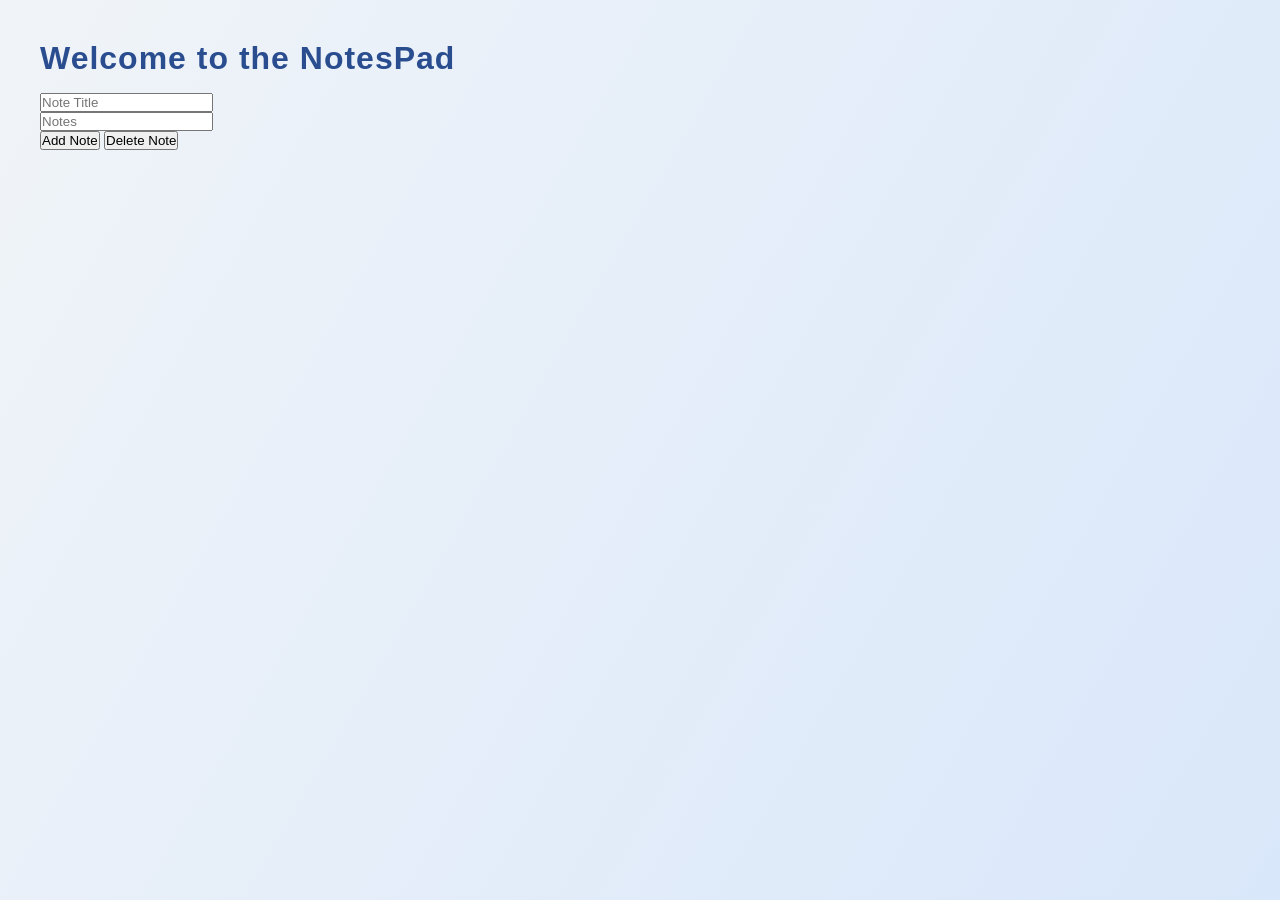
==== Frontend/index.html @ 2ee6a5a3 "commit" ====
<!DOCTYPE html>
<html lang="en">
<head>
    <meta charset="UTF-8">
    <meta name="viewport" content="width=device-width, initial-scale=1.0">
    <link rel="stylesheet" href="styles.css">
    <title>Document</title>
</head>
<body>
    <h1>Welcome to the NotesPad</h1>
    <input type="text" id="notestitle" placeholder="Note Title"></input>
    <br>
    <input type="text" id="notescontent" placeholder="Notes"></input>
    <br>
    <button id="AddNoteButton">Add Note</button> <button id="DeleteNoteButton">Delete Note</button>
    <h2 id="response"></h2>

</body>
<script src="main.js"></script>
</html>
---- Frontend/styles.css ----
/* Reset some default styles */
* {
    margin: 0;
    padding: 0;
    box-sizing: border-box;
}

/* Body styling */
body {
    font-family: 'Segoe UI', Arial, sans-serif;
    background: linear-gradient(120deg, #f0f4f8 0%, #d9e7fa 100%);
    color: #222;
    min-height: 100vh;
    padding: 40px;
}

/* Container for content */
.container {
    max-width: 800px;
    margin: 40px auto;
    background: #fff;
    border-radius: 16px;
    box-shadow: 0 4px 24px rgba(0,0,0,0.08);
    padding: 32px;
    transition: box-shadow 0.3s;
}

.container:hover {
    box-shadow: 0 8px 32px rgba(0,0,0,0.16);
}

/* Headings */
h1, h2, h3 {
    color: #2a4d8f;
    margin-bottom: 16px;
    letter-spacing: 1px;
}

/* Buttons */
.button {
    display: inline-block;
    padding: 12px 28px;
    background: linear-gradient(90deg, #4f8cff, #6ed6ff);
    color: #fff;
    border: none;
    border-radius: 8px;
    font-size: 1rem;
    font-weight: 600;
    cursor: pointer;
    box-shadow: 0 2px 8px rgba(79,140,255,0.15);
    transition: background 0.2s, transform 0.2s;
    margin-top: 16px;
    text-decoration: none;
}

.button:hover, .button:focus {
    background: linear-gradient(90deg, #357ae8, #4fd1ff);
    transform: translateY(-2px) scale(1.03);
}

/* Interactive card */
.card {
    background: #f7fafc;
    border-radius: 12px;
    box-shadow: 0 2px 8px rgba(42,77,143,0.07);
    padding: 24px;
    margin-bottom: 24px;
    transition: box-shadow 0.2s, transform 0.2s;
}

.card:hover {
    box-shadow: 0 6px 24px rgba(42,77,143,0.15);
    transform: translateY(-4px) scale(1.02);
}

/* Links */
a {
    color: #357ae8;
    text-decoration: none;
    transition: color 0.2s;
}

a:hover, a:focus {
    color: #1a4d8f;
    text-decoration: underline;
}

/* Responsive */
@media (max-width: 600px) {
    .container {
        padding: 16px;
    }
    .card {
        padding: 12px;
    }
}
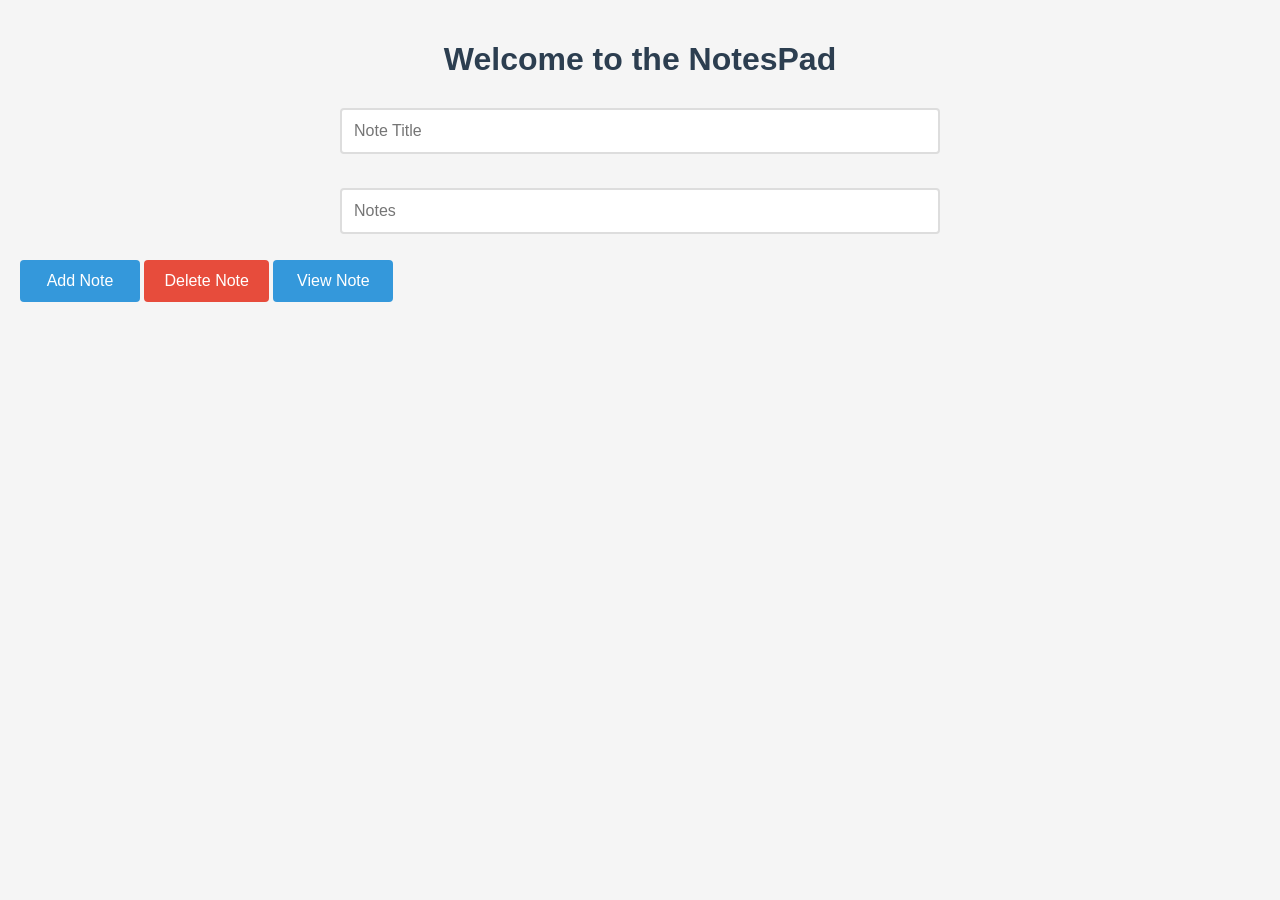
==== commit c0c7af24: "commit" ====
--- a/Frontend/index.html
+++ b/Frontend/index.html
@@ -8,12 +8,16 @@
 </head>
 <body>
     <h1>Welcome to the NotesPad</h1>
-    <input type="text" id="notestitle" placeholder="Note Title"></input>
+    <input type="text" id="notestitle" placeholder="Note Title">
     <br>
-    <input type="text" id="notescontent" placeholder="Notes"></input>
+    <input type="text" id="notescontent" placeholder="Notes">
     <br>
-    <button id="AddNoteButton">Add Note</button> <button id="DeleteNoteButton">Delete Note</button>
-    <h2 id="response"></h2>
+    <button id="AddNoteButton">Add Note</button> <button id="DeleteNoteButton">Delete Note</button> <button id="ViewNoteButton">View Note</button>
+    <h1 id="response"></h1> 
+    <div id="NoteBook">
+
+    </div>
+    
 
 </body>
 <script src="main.js"></script>
--- a/Frontend/styles.css
+++ b/Frontend/styles.css
@@ -1,96 +1,126 @@
-/* Reset some default styles */
-* {
-    margin: 0;
-    padding: 0;
-    box-sizing: border-box;
+/* styles.css */
+body {
+    font-family: 'Segoe UI', Tahoma, Geneva, Verdana, sans-serif;
+    max-width: 100%;
+    margin: 0 auto;
+    padding: 20px;
+    background-color: #f5f5f5;
+    color: #333;
+    overflow-x: auto; /* Allows horizontal scrolling if needed */
 }
 
-/* Body styling */
-body {
-    font-family: 'Segoe UI', Arial, sans-serif;
-    background: linear-gradient(120deg, #f0f4f8 0%, #d9e7fa 100%);
-    color: #222;
-    min-height: 100vh;
-    padding: 40px;
+h1 {
+    color: #2c3e50;
+    text-align: center;
+    margin-bottom: 30px;
 }
 
-/* Container for content */
-.container {
-    max-width: 800px;
-    margin: 40px auto;
-    background: #fff;
-    border-radius: 16px;
-    box-shadow: 0 4px 24px rgba(0,0,0,0.08);
-    padding: 32px;
-    transition: box-shadow 0.3s;
+input[type="text"] {
+    width: 100%;
+    padding: 12px;
+    margin: 8px 0;
+    box-sizing: border-box;
+    border: 2px solid #ddd;
+    border-radius: 4px;
+    font-size: 16px;
+    transition: border 0.3s;
+    max-width: 600px;
+    display: block;
+    margin-left: auto;
+    margin-right: auto;
 }
 
-.container:hover {
-    box-shadow: 0 8px 32px rgba(0,0,0,0.16);
+input[type="text"]:focus {
+    border-color: #3498db;
+    outline: none;
 }
 
-/* Headings */
-h1, h2, h3 {
-    color: #2a4d8f;
-    margin-bottom: 16px;
-    letter-spacing: 1px;
+.button-container {
+    display: flex;
+    justify-content: center;
+    gap: 10px;
+    margin: 20px 0;
 }
 
-/* Buttons */
-.button {
-    display: inline-block;
-    padding: 12px 28px;
-    background: linear-gradient(90deg, #4f8cff, #6ed6ff);
-    color: #fff;
+button {
+    background-color: #3498db;
+    color: white;
     border: none;
-    border-radius: 8px;
-    font-size: 1rem;
-    font-weight: 600;
+    padding: 12px 20px;
+    border-radius: 4px;
     cursor: pointer;
-    box-shadow: 0 2px 8px rgba(79,140,255,0.15);
-    transition: background 0.2s, transform 0.2s;
-    margin-top: 16px;
-    text-decoration: none;
+    font-size: 16px;
+    transition: background-color 0.3s;
+    min-width: 120px;
 }
 
-.button:hover, .button:focus {
-    background: linear-gradient(90deg, #357ae8, #4fd1ff);
-    transform: translateY(-2px) scale(1.03);
+button:hover {
+    background-color: #2980b9;
 }
 
-/* Interactive card */
-.card {
-    background: #f7fafc;
-    border-radius: 12px;
-    box-shadow: 0 2px 8px rgba(42,77,143,0.07);
-    padding: 24px;
-    margin-bottom: 24px;
-    transition: box-shadow 0.2s, transform 0.2s;
+#DeleteNoteButton {
+    background-color: #e74c3c;
 }
 
-.card:hover {
-    box-shadow: 0 6px 24px rgba(42,77,143,0.15);
-    transform: translateY(-4px) scale(1.02);
+#DeleteNoteButton:hover {
+    background-color: #c0392b;
 }
 
-/* Links */
-a {
-    color: #357ae8;
-    text-decoration: none;
-    transition: color 0.2s;
+#NoteBook {
+    margin-top: 30px;
+    display: flex; /* Changed from grid to flex */
+    gap: 20px;
+    overflow-x: auto; /* Allows horizontal scrolling */
+    padding-bottom: 20px; /* Space for scrollbar */
+    scrollbar-width: thin; /* For Firefox */
+    scrollbar-color: #3498db #f5f5f5; /* For Firefox */
 }
 
-a:hover, a:focus {
-    color: #1a4d8f;
-    text-decoration: underline;
+/* For Chrome/Safari scrollbar styling */
+#NoteBook::-webkit-scrollbar {
+    height: 8px;
 }
 
-/* Responsive */
-@media (max-width: 600px) {
-    .container {
-        padding: 16px;
-    }
-    .card {
-        padding: 12px;
-    }
+#NoteBook::-webkit-scrollbar-track {
+    background: #f5f5f5;
+}
+
+#NoteBook::-webkit-scrollbar-thumb {
+    background-color: #3498db;
+    border-radius: 10px;
+}
+
+.NewNote {
+    background-color: white;
+    border-radius: 8px;
+    padding: 15px;
+    box-shadow: 0 2px 5px rgba(0,0,0,0.1);
+    transition: transform 0.2s, box-shadow 0.2s;
+    min-width: 250px; /* Minimum width for each note */
+    flex: 0 0 auto; /* Prevents flex items from shrinking */
+}
+
+.NewNote:hover {
+    transform: translateY(-5px);
+    box-shadow: 0 5px 15px rgba(0,0,0,0.1);
+}
+
+.NewNote h3 {
+    color: #2c3e50;
+    margin-top: 0;
+    border-bottom: 1px solid #eee;
+    padding-bottom: 10px;
+}
+
+.NewNote p {
+    color: #555;
+    line-height: 1.5;
+    white-space: pre-wrap; /* Preserves line breaks in content */
+}
+
+#response {
+    text-align: center;
+    color: #27ae60;
+    margin: 20px 0;
+    min-height: 24px;
 }
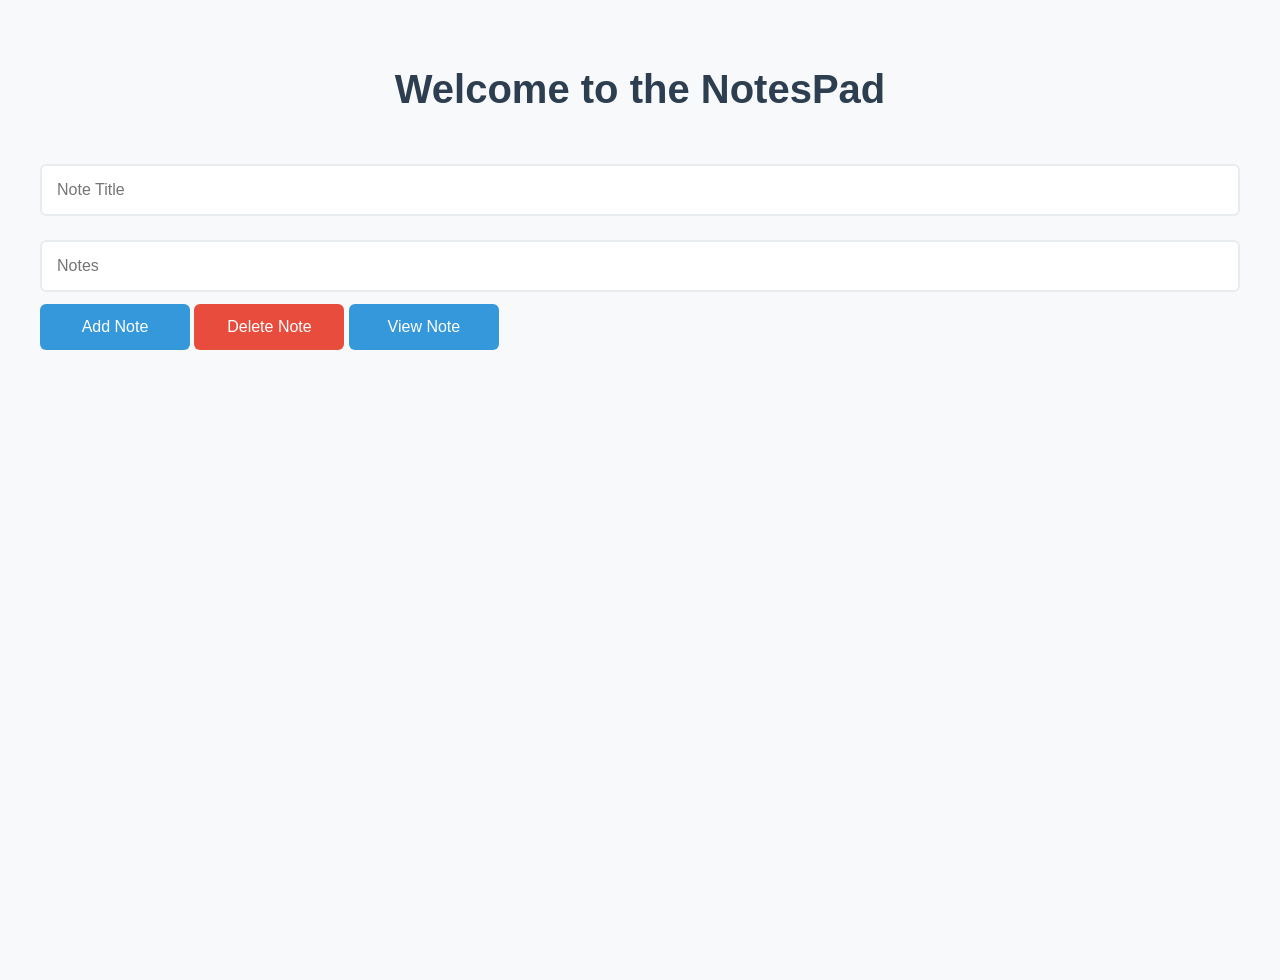
==== commit fa4457eb: "commit" ====
--- a/Frontend/index.html
+++ b/Frontend/index.html
@@ -3,7 +3,7 @@
 <head>
     <meta charset="UTF-8">
     <meta name="viewport" content="width=device-width, initial-scale=1.0">
-    <link rel="stylesheet" href="styles.css">
+    <link rel="stylesheet" href="style.css">
     <title>Document</title>
 </head>
 <body>
--- a/Frontend/style.css
+++ b/Frontend/style.css
@@ -0,0 +1,157 @@
+/* styles.css - Desktop Optimized */
+body {
+    font-family: 'Segoe UI', Tahoma, Geneva, Verdana, sans-serif;
+    max-width: 1200px;
+    margin: 0 auto;
+    padding: 40px;
+    background-color: #f8f9fa;
+    color: #212529;
+    min-height: 100vh;
+}
+
+h1 {
+    color: #2c3e50;
+    text-align: center;
+    margin-bottom: 40px;
+    font-size: 2.5rem;
+    font-weight: 600;
+}
+
+.input-container {
+    max-width: 800px;
+    margin: 0 auto 30px;
+    background: white;
+    padding: 30px;
+    border-radius: 10px;
+    box-shadow: 0 2px 10px rgba(0,0,0,0.05);
+}
+
+input[type="text"] {
+    width: 100%;
+    padding: 15px;
+    margin: 12px 0;
+    box-sizing: border-box;
+    border: 2px solid #e9ecef;
+    border-radius: 6px;
+    font-size: 1rem;
+    transition: all 0.3s ease;
+}
+
+input[type="text"]:focus {
+    border-color: #3498db;
+    outline: none;
+    box-shadow: 0 0 0 3px rgba(52, 152, 219, 0.2);
+}
+
+.button-container {
+    display: flex;
+    justify-content: center;
+    gap: 15px;
+    margin: 30px 0;
+}
+
+button {
+    background-color: #3498db;
+    color: white;
+    border: none;
+    padding: 14px 24px;
+    border-radius: 6px;
+    cursor: pointer;
+    font-size: 1rem;
+    font-weight: 500;
+    transition: all 0.3s ease;
+    min-width: 150px;
+}
+
+button:hover {
+    background-color: #2980b9;
+    transform: translateY(-2px);
+}
+
+#DeleteNoteButton {
+    background-color: #e74c3c;
+}
+
+#DeleteNoteButton:hover {
+    background-color: #c0392b;
+}
+
+#NoteBook {
+    margin: 40px auto;
+    display: flex;
+    gap: 30px;
+    padding: 20px;
+    overflow-x: auto;
+    scrollbar-width: thin;
+    scrollbar-color: #3498db #f1f1f1;
+    max-width: calc(100% - 40px);
+}
+
+#NoteBook::-webkit-scrollbar {
+    height: 10px;
+}
+
+#NoteBook::-webkit-scrollbar-track {
+    background: #f1f1f1;
+    border-radius: 10px;
+}
+
+#NoteBook::-webkit-scrollbar-thumb {
+    background-color: #3498db;
+    border-radius: 10px;
+}
+
+.NewNote {
+    background-color: white;
+    border-radius: 10px;
+    padding: 25px;
+    box-shadow: 0 4px 12px rgba(0,0,0,0.08);
+    transition: all 0.3s ease;
+    min-width: 300px;
+    max-width: 350px;
+    flex: 0 0 auto;
+    border-top: 4px solid #3498db;
+}
+
+.NewNote:hover {
+    transform: translateY(-5px) scale(1.02);
+    box-shadow: 0 8px 20px rgba(0,0,0,0.12);
+}
+
+.NewNote h3 {
+    color: #2c3e50;
+    margin: 0 0 15px 0;
+    font-size: 1.3rem;
+    border-bottom: 2px solid #eee;
+    padding-bottom: 12px;
+}
+
+.NewNote p {
+    color: #495057;
+    line-height: 1.6;
+    font-size: 1rem;
+    white-space: pre-wrap;
+    margin: 0;
+}
+
+#response {
+    text-align: center;
+    color: #27ae60;
+    margin: 25px 0;
+    min-height: 28px;
+    font-size: 1.1rem;
+    font-weight: 500;
+}
+
+/* Responsive adjustments for very large screens */
+@media (min-width: 1600px) {
+    body {
+        max-width: 1400px;
+    }
+    
+    #NoteBook {
+        justify-content: center;
+        flex-wrap: wrap;
+        overflow-x: visible;
+    }
+}
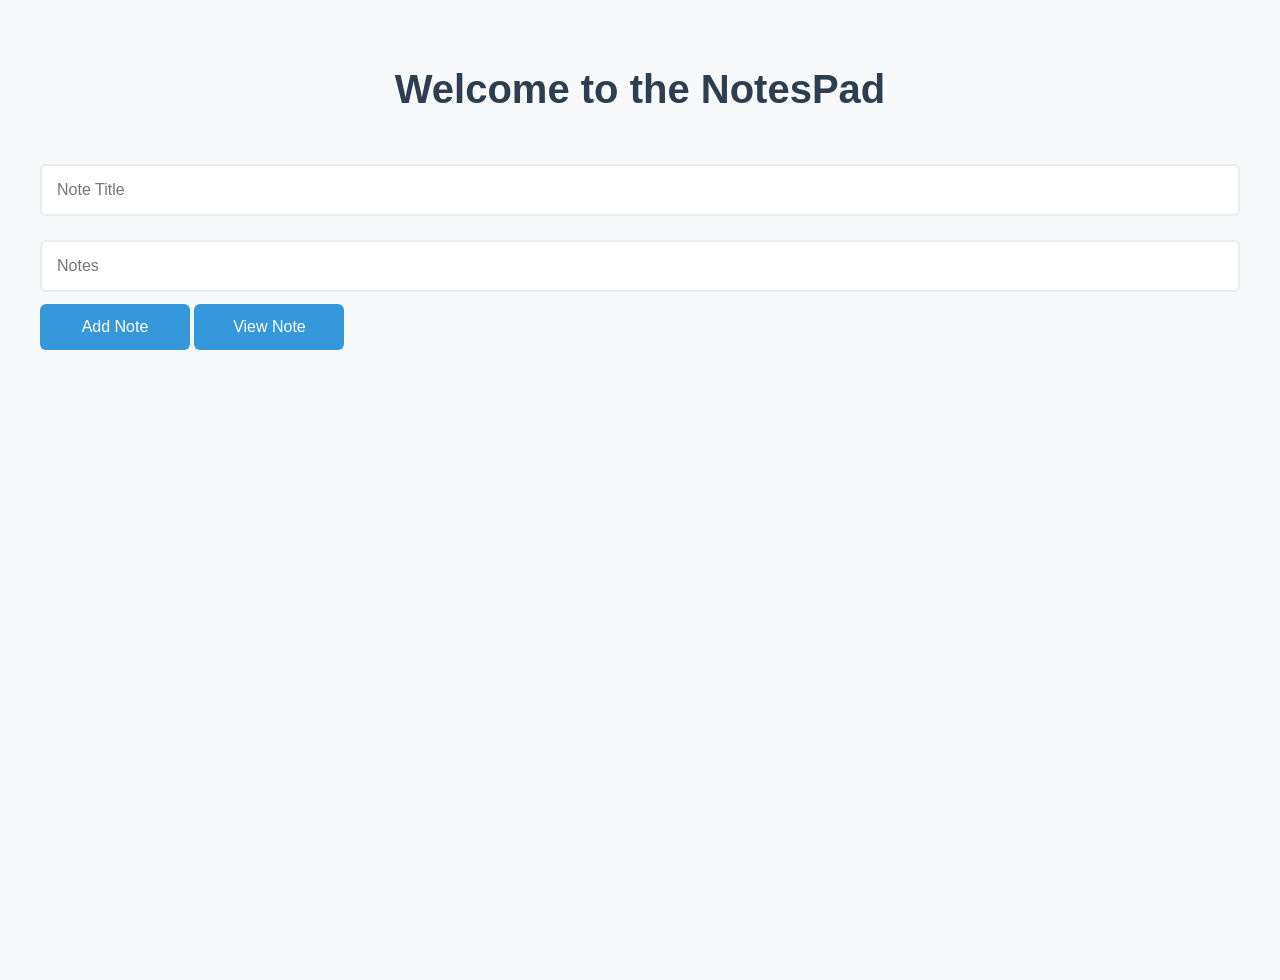
==== commit 3cb21446: "commit" ====
--- a/Frontend/index.html
+++ b/Frontend/index.html
@@ -12,7 +12,7 @@
     <br>
     <input type="text" id="notescontent" placeholder="Notes">
     <br>
-    <button id="AddNoteButton">Add Note</button> <button id="DeleteNoteButton">Delete Note</button> <button id="ViewNoteButton">View Note</button>
+    <button id="AddNoteButton">Add Note</button> <button id="ViewNoteButton">View Note</button>
     <h1 id="response"></h1> 
     <div id="NoteBook">
 
